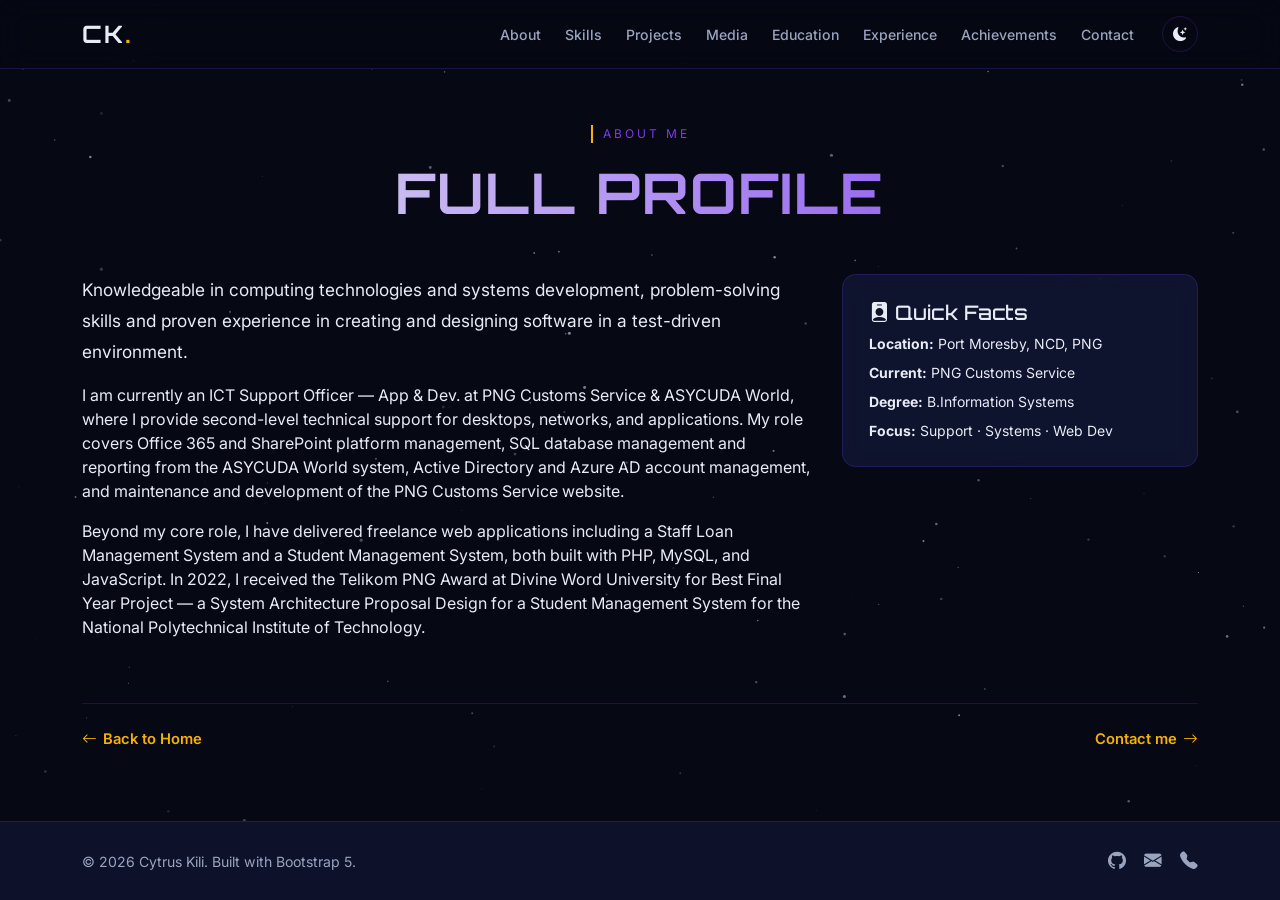
==== about.html @ a4917e49 "v.1.1: Primary pages and subpages built, styling and themes enabled" ====
<!DOCTYPE html>
<html lang="en" data-bs-theme="dark">
<head>
  <meta charset="UTF-8">
  <meta name="viewport" content="width=device-width, initial-scale=1.0">
  <title>About — Cytrus Kili</title>
  <link href="https://cdn.jsdelivr.net/npm/bootstrap@5.3.8/dist/css/bootstrap.min.css" rel="stylesheet">
  <link rel="stylesheet" href="https://cdn.jsdelivr.net/npm/bootstrap-icons@1.13.2/font/bootstrap-icons.min.css">
  <link rel="preconnect" href="https://fonts.googleapis.com">
  <link rel="preconnect" href="https://fonts.gstatic.com" crossorigin>
  <link href="https://fonts.googleapis.com/css2?family=Orbitron:wght@500;700&family=Inter:wght@300;400;500;600&display=swap" rel="stylesheet">
  <link rel="stylesheet" href="css/style.css">
</head>
<body class="d-flex flex-column min-vh-100">
  <div class="scroll-progress" id="scrollProgress"></div>
  <canvas id="starfield"></canvas>

  <!-- SAME NAVBAR AS index.html -->
  <nav class="navbar navbar-expand-lg navbar-dark fixed-top glass-nav" id="mainNav">
    <div class="container">
      <a class="navbar-brand brand-glow" href="/">CK<span class="text-gold">.</span></a>
      <button class="navbar-toggler" type="button" data-bs-toggle="collapse" data-bs-target="#navMenu" aria-label="Toggle navigation">
        <span class="navbar-toggler-icon"></span>
      </button>
      <div class="collapse navbar-collapse" id="navMenu">
        <ul class="navbar-nav ms-auto align-items-lg-center">
          <li class="nav-item"><a class="nav-link" href="/#about">About</a></li>
          <li class="nav-item"><a class="nav-link" href="/#skills">Skills</a></li>
          <li class="nav-item"><a class="nav-link" href="/#projects">Projects</a></li>
          <li class="nav-item"><a class="nav-link" href="/#media">Media</a></li>
          <li class="nav-item"><a class="nav-link" href="/#education">Education</a></li>
          <li class="nav-item"><a class="nav-link" href="/#experience">Experience</a></li>
          <li class="nav-item"><a class="nav-link" href="/#achievements">Achievements</a></li>
          <li class="nav-item"><a class="nav-link" href="/#contact">Contact</a></li>
          <li class="nav-item ms-lg-3">
            <button class="btn btn-sm theme-toggle" id="themeToggle" aria-label="Toggle light/dark mode">
              <i class="bi bi-moon-stars-fill" id="themeIcon"></i>
            </button>
          </li>
        </ul>
      </div>
    </div>
  </nav>

  <!-- MAIN CONTENT -->
  <main class="subpage-main flex-grow-1">
    <div class="container">
      
      <!-- Stylized Page Header -->
      <header class="page-header text-center">
        <span class="section-label">About Me</span>
        <h1 class="page-title">Full Profile</h1>
      </header>

      <div class="row g-4 align-items-start">
        <div class="col-lg-8">
          <p class="lead-text">
            Knowledgeable in computing technologies and systems development, problem-solving skills
            and proven experience in creating and designing software in a test-driven environment.
          </p>
          <p>
            I am currently an ICT Support Officer — App & Dev. at PNG Customs Service & ASYCUDA World,
            where I provide second-level technical support for desktops, networks, and applications.
            My role covers Office 365 and SharePoint platform management, SQL database management and
            reporting from the ASYCUDA World system, Active Directory and Azure AD account management,
            and maintenance and development of the PNG Customs Service website.
          </p>
          <p>
            Beyond my core role, I have delivered freelance web applications including a Staff Loan
            Management System and a Student Management System, both built with PHP, MySQL, and JavaScript.
            In 2022, I received the Telikom PNG Award at Divine Word University for Best Final Year Project
            — a System Architecture Proposal Design for a Student Management System for the National
            Polytechnical Institute of Technology.
          </p>
        </div>
        <div class="col-lg-4">
          <div class="info-card float-card">
            <h5><i class="bi bi-person-badge-fill text-gold"></i> Quick Facts</h5>
            <ul class="list-unstyled small mb-0">
              <li class="mb-2"><strong>Location:</strong> Port Moresby, NCD, PNG</li>
              <li class="mb-2"><strong>Current:</strong> PNG Customs Service</li>
              <li class="mb-2"><strong>Degree:</strong> B.Information Systems</li>
              <li><strong>Focus:</strong> Support · Systems · Web Dev</li>
            </ul>
          </div>
        </div>
      </div>

      <!-- Inline Navigation -->
      <div class="d-flex justify-content-between align-items-center mt-5 pt-4 border-top border-secondary-subtle">
        <a href="/" class="link-arrow"><i class="bi bi-arrow-left"></i> Back to Home</a>
        <a href="/#contact" class="link-arrow">Contact me <i class="bi bi-arrow-right"></i></a>
      </div>

    </div>
  </main>

  <!-- SAME FOOTER AS index.html -->
  <footer class="site-footer mt-auto">
    <div class="container">
      <div class="row align-items-center">
        <div class="col-md-6 text-center text-md-start">
          <p class="mb-0">&copy; <span id="year"></span> Cytrus Kili. Built with Bootstrap 5.</p>
        </div>
        <div class="col-md-6 text-center text-md-end mt-2 mt-md-0">
          <a href="https://github.com/elcapitan-x-matis" target="_blank" rel="noopener" class="social-link" aria-label="GitHub"><i class="bi bi-github"></i></a>
          <a href="mailto:cykili03@gmail.com" class="social-link" aria-label="Email"><i class="bi bi-envelope-fill"></i></a>
          <a href="tel:+67575895650" class="social-link" aria-label="Phone"><i class="bi bi-telephone-fill"></i></a>
        </div>
      </div>
    </div>
  </footer>

  <script src="https://cdn.jsdelivr.net/npm/bootstrap@5.3.8/dist/js/bootstrap.bundle.min.js"></script>
  <script src="https://ajax.googleapis.com/ajax/libs/jquery/3.7.1/jquery.min.js"></script>
  <script src="js/starfield.js"></script>
  <script src="js/main.js"></script>
</body>
</html>
---- css/style.css ----
/* ============================================================
   THEME VARIABLES — Deep Space Blue / Violet / Gold
   ============================================================ */
:root {
  --bg-primary: #060814;
  --bg-secondary: #0d1129;
  --bg-card: rgba(18, 24, 58, 0.72);
  --bg-nav: rgba(6, 8, 20, 0.82);
  --text-primary: #e8ecf5;
  --text-secondary: #9aa4bf;
  --accent-violet: #7c3aed;
  --accent-violet-soft: rgba(124, 58, 237, 0.18);
  --accent-gold: #f5b301;
  --accent-gold-soft: rgba(245, 179, 1, 0.14);
  --border-subtle: rgba(124, 58, 237, 0.22);
  --shadow-glow: 0 8px 32px rgba(124, 58, 237, 0.12);
  --radius-card: 14px;
}

[data-bs-theme="light"] {
  --bg-primary: #f5f6fb;
  --bg-secondary: #eceefa;
  --bg-card: rgba(255, 255, 255, 0.82);
  --bg-nav: rgba(255, 255, 255, 0.88);
  --text-primary: #1a1d2e;
  --text-secondary: #5a6078;
  --border-subtle: rgba(124, 58, 237, 0.18);
  --shadow-glow: 0 8px 28px rgba(124, 58, 237, 0.08);
}

/* ============================================================
   BASE
   ============================================================ */
* { box-sizing: border-box; }
html { scroll-behavior: smooth; }
body {
  background: var(--bg-primary);
  color: var(--text-primary);
  font-family: 'Inter', -apple-system, BlinkMacSystemFont, sans-serif;
  overflow-x: hidden;
  transition: background 0.4s ease, color 0.4s ease;
}
h1, h2, h3, h4, h5, .hero-name, .brand-glow {
  font-family: 'Orbitron', 'Inter', sans-serif;
}
a { text-decoration: none; }

/* ============================================================
   SCROLL PROGRESS BAR (JS-driven, broad compatibility)
   ============================================================ */
.scroll-progress {
  position: fixed;
  top: 0;
  left: 0;
  height: 3px;
  width: 0%;
  background: linear-gradient(90deg, var(--accent-violet), var(--accent-gold));
  z-index: 2000;
  transition: width 0.08s linear;
}

/* ============================================================
   STARFIELD CANVAS
   ============================================================ */
#starfield {
  position: fixed;
  top: 0;
  left: 0;
  width: 100%;
  height: 100%;
  z-index: -1;
  pointer-events: none;
  opacity: 0.85;
}
[data-bs-theme="light"] #starfield { opacity: 0.25; }

/* ============================================================
   NAVBAR
   ============================================================ */
.glass-nav {
  background: var(--bg-nav);
  backdrop-filter: blur(14px);
  -webkit-backdrop-filter: blur(14px);
  border-bottom: 1px solid var(--border-subtle);
  padding: 0.7rem 0;
  transition: background 0.4s ease;
}
.brand-glow {
  font-weight: 700;
  font-size: 1.5rem;
  letter-spacing: 2px;
  color: var(--text-primary) !important;
}
.brand-glow .text-gold { color: var(--accent-gold); }
.nav-link {
  color: var(--text-secondary) !important;
  font-size: 0.88rem;
  font-weight: 500;
  padding: 0.45rem 0.75rem !important;
  transition: color 0.25s;
}
.nav-link:hover, .nav-link.active {
  color: var(--accent-gold) !important;
}
.theme-toggle {
  border: 1px solid var(--border-subtle);
  color: var(--text-primary);
  border-radius: 50%;
  width: 36px;
  height: 36px;
  display: inline-flex;
  align-items: center;
  justify-content: center;
  background: transparent;
  transition: all 0.3s;
}
.theme-toggle:hover {
  border-color: var(--accent-gold);
  color: var(--accent-gold);
}

/* ============================================================
   HERO
   ============================================================ */
.hero-section {
  min-height: 100vh;
  position: relative;
  padding-top: 80px;
}
.hero-photo-wrap {
  position: relative;
  display: inline-block;
  width: 240px;
  height: 240px;
}
.hero-photo {
  width: 100%;
  height: 100%;
  object-fit: cover;
  border-radius: 50%;
  position: relative;
  z-index: 2;
  border: 3px solid var(--accent-gold);
  box-shadow: 0 0 40px rgba(124, 58, 237, 0.4);
}
.hero-photo-ring {
  position: absolute;
  inset: -12px;
  border-radius: 50%;
  border: 2px dashed var(--accent-violet);
  animation: spinRing 22s linear infinite;
  z-index: 1;
}
@keyframes spinRing {
  to { transform: rotate(360deg); }
}
.hero-greeting {
  color: var(--accent-violet);
  font-size: 0.9rem;
  letter-spacing: 3px;
  text-transform: uppercase;
  margin-bottom: 0.3rem;
}
.hero-name {
  font-size: clamp(2.2rem, 5vw, 3.6rem);
  font-weight: 700;
  color: var(--text-primary);
  margin-bottom: 0.5rem;
}
.hero-typed-wrap {
  font-size: clamp(1rem, 2.2vw, 1.35rem);
  color: var(--accent-gold);
  min-height: 2.2em;
  font-weight: 500;
}
.typed-cursor {
  display: inline-block;
  animation: blinkCursor 0.75s step-end infinite;
  color: var(--accent-gold);
}
@keyframes blinkCursor {
  0%, 100% { opacity: 1; }
  50% { opacity: 0; }
}
.hero-desc {
  color: var(--text-secondary);
  max-width: 560px;
  font-size: 1.02rem;
  line-height: 1.75;
}
.hero-meta {
  display: flex;
  flex-wrap: wrap;
  gap: 1.2rem;
  margin-top: 1rem;
  color: var(--text-secondary);
  font-size: 0.88rem;
}
.hero-meta i { color: var(--accent-gold); margin-right: 4px; }
.hero-scroll-hint {
  position: absolute;
  bottom: 28px;
  left: 50%;
  transform: translateX(-50%);
  color: var(--accent-gold);
  font-size: 1.4rem;
  animation: bobDown 1.8s ease-in-out infinite;
}
@keyframes bobDown {
  0%, 100% { transform: translateX(-50%) translateY(0); }
  50% { transform: translateX(-50%) translateY(10px); }
}

/* ============================================================
   BUTTONS
   ============================================================ */
.btn-gold {
  background: var(--accent-gold);
  color: #0a0e27;
  font-weight: 600;
  border: none;
  padding: 0.6rem 1.6rem;
  border-radius: 8px;
  transition: all 0.3s;
}
.btn-gold:hover {
  background: #ffc82e;
  color: #0a0e27;
  transform: translateY(-2px);
  box-shadow: 0 6px 20px rgba(245, 179, 1, 0.35);
}
.btn-outline-violet {
  border: 1.5px solid var(--accent-violet);
  color: var(--accent-violet);
  font-weight: 600;
  padding: 0.6rem 1.6rem;
  border-radius: 8px;
  background: transparent;
  transition: all 0.3s;
}
.btn-outline-violet:hover {
  background: var(--accent-violet);
  color: #fff;
  transform: translateY(-2px);
}

/* ============================================================
   SECTIONS
   ============================================================ */
.section-block {
  padding: 90px 0;
  position: relative;
}
.section-head { margin-bottom: 2.5rem; }
.section-label {
  display: inline-block;
  font-size: 0.75rem;
  letter-spacing: 3px;
  text-transform: uppercase;
  color: var(--accent-violet);
  border-left: 2px solid var(--accent-gold);
  padding-left: 10px;
  margin-bottom: 0.5rem;
}
.section-head h2 {
  font-size: clamp(1.6rem, 3.5vw, 2.2rem);
  font-weight: 700;
  color: var(--text-primary);
}
.lead-text {
  font-size: 1.08rem;
  color: var(--text-primary);
  line-height: 1.8;
}
.link-arrow {
  color: var(--accent-gold);
  font-weight: 600;
  font-size: 0.92rem;
  transition: gap 0.25s;
  display: inline-flex;
  align-items: center;
  gap: 6px;
}
.link-arrow:hover {
  color: #ffc82e;
  gap: 12px;
}

/* ============================================================
   CARDS
   ============================================================ */
.info-card, .skill-card, .project-card, .achievement-card, .contact-card, .timeline-item {
  background: var(--bg-card);
  border: 1px solid var(--border-subtle);
  border-radius: var(--radius-card);
  padding: 1.6rem;
  backdrop-filter: blur(10px);
  -webkit-backdrop-filter: blur(10px);
  transition: border-color 0.3s, box-shadow 0.3s, transform 0.3s;
}
.info-card:hover, .skill-card:hover, .project-card:hover,
.achievement-card:hover, .contact-card:hover {
  border-color: var(--accent-gold);
  box-shadow: var(--shadow-glow);
  transform: translateY(-4px);
}
.skill-icon {
  font-size: 1.8rem;
  color: var(--accent-gold);
  margin-bottom: 0.7rem;
  display: block;
}
.project-icon {
  font-size: 1.6rem;
  color: var(--accent-violet);
  margin-bottom: 0.6rem;
}
.project-card h5 { font-size: 1.05rem; color: var(--text-primary); }
.project-card p { font-size: 0.88rem; color: var(--text-secondary); }
.badge-tag {
  display: inline-block;
  font-size: 0.72rem;
  padding: 0.25rem 0.65rem;
  border-radius: 20px;
  background: var(--accent-violet-soft);
  color: var(--accent-violet);
  border: 1px solid rgba(124, 58, 237, 0.3);
  margin-top: 0.5rem;
}
.achievement-icon { font-size: 2rem; margin-bottom: 0.6rem; display: block; }
.timeline-item { border-left: 3px solid var(--accent-gold); }
.contact-card p { margin-bottom: 0.6rem; font-size: 0.95rem; }
.contact-card i { width: 22px; display: inline-block; }

/* ============================================================
   FLOATING ANIMATION — Independent per card
   ============================================================ */
.float-card {
  animation: floatCard 6s ease-in-out infinite;
}
.float-card:nth-child(2n) {
  animation-duration: 7.5s;
  animation-direction: reverse;
}
.float-card:nth-child(3n) {
  animation-duration: 5.4s;
  animation-delay: -2s;
}
@keyframes floatCard {
  0%, 100% { transform: translateY(0); }
  50% { transform: translateY(-9px); }
}
/* Disable floating on hover to keep interaction stable */
.float-card:hover { animation-play-state: paused; }

/* ============================================================
   FOOTER
   ============================================================ */
.site-footer {
  background: var(--bg-secondary);
  border-top: 1px solid var(--border-subtle);
  padding: 1.6rem 0;
  font-size: 0.88rem;
  color: var(--text-secondary);
}
.social-link {
  color: var(--text-secondary);
  font-size: 1.1rem;
  margin-left: 14px;
  transition: color 0.25s;
}
.social-link:hover { color: var(--accent-gold); }

/* ============================================================
   RESPONSIVE
   ============================================================ */
@media (max-width: 768px) {
  .hero-photo-wrap { width: 170px; height: 170px; }
  .hero-section { padding-top: 100px; text-align: center; }
  .hero-desc { margin-left: auto; margin-right: auto; }
  .hero-meta { justify-content: center; }
  .section-block { padding: 60px 0; }
  .float-card { animation: none; }
}

/* ============================================================
   REDUCED MOTION
   ============================================================ */
@media (prefers-reduced-motion: reduce) {
  *, *::before, *::after {
    animation-duration: 0.01ms !important;
    animation-iteration-count: 1 !important;
    transition-duration: 0.01ms !important;
  }
  html { scroll-behavior: auto; }
}

/* ============================================================
   SUBPAGE LAYOUT & HEADERS
   ============================================================ */
.subpage-main {
  padding-top: 120px; /* Space for fixed navbar */
  padding-bottom: 60px;
}

/* Stylized Page Title */
.page-header {
  margin-bottom: 3rem;
  text-align: center;
  animation: fadeInDown 0.8s ease-out;
}

.page-title {
  font-size: clamp(2.5rem, 5vw, 3.5rem);
  font-weight: 700;
  color: var(--text-primary);
  text-transform: uppercase;
  letter-spacing: 2px;
  margin-top: 0.5rem;
  /* Gradient text effect */
  background: linear-gradient(90deg, var(--text-primary), var(--accent-violet));
  -webkit-background-clip: text;
  -webkit-text-fill-color: transparent;
  background-clip: text;
}

@keyframes fadeInDown {
  from { opacity: 0; transform: translateY(-20px); }
  to { opacity: 1; transform: translateY(0); }
}

/* Ensure border-top looks good in dark/light mode */
.border-top {
  border-color: var(--border-subtle) !important;
}

/* ============================================================
   SKILLS PAGE SPECIFIC STYLES
   ============================================================ */
.skill-module {
  background: var(--bg-card);
  border: 1px solid var(--border-subtle);
  border-radius: var(--radius-card);
  padding: 1.8rem;
  backdrop-filter: blur(10px);
  -webkit-backdrop-filter: blur(10px);
  transition: border-color 0.3s ease, box-shadow 0.3s ease, transform 0.3s ease;
  position: relative;
  overflow: hidden;
}

/* Top accent line on hover */
.skill-module::before {
  content: '';
  position: absolute;
  top: 0;
  left: 0;
  width: 100%;
  height: 3px;
  background: linear-gradient(90deg, var(--accent-violet), var(--accent-gold));
  opacity: 0;
  transition: opacity 0.3s ease;
}

.skill-module:hover {
  border-color: var(--accent-violet);
  box-shadow: var(--shadow-glow);
  transform: translateY(-5px);
}

.skill-module:hover::before {
  opacity: 1;
}

.module-header {
  display: flex;
  align-items: center;
  gap: 12px;
  margin-bottom: 1.2rem;
  padding-bottom: 0.8rem;
  border-bottom: 1px dashed var(--border-subtle);
}

.module-icon {
  font-size: 1.8rem;
  color: var(--accent-gold);
  background: var(--accent-gold-soft);
  padding: 8px;
  border-radius: 8px;
}

.module-header h4 {
  font-size: 1.15rem;
  margin: 0;
  color: var(--text-primary);
  font-family: 'Orbitron', sans-serif;
}

.module-list {
  list-style: none;
  padding: 0;
  margin: 0;
}

.module-list li {
  position: relative;
  padding-left: 1.5rem;
  margin-bottom: 0.6rem;
  font-size: 0.9rem;
  color: var(--text-secondary);
  line-height: 1.5;
}

.module-list li::before {
  content: '\F26A'; /* Bootstrap Icon code for a chevron/arrow */
  font-family: 'bootstrap-icons';
  position: absolute;
  left: 0;
  top: 1px;
  color: var(--accent-violet);
  font-size: 0.8rem;
}

.text-violet {
  color: var(--accent-violet) !important;
}

/* ============================================================
   PROJECTS PAGE SPECIFIC STYLES (System Nodes)
   ============================================================ */
.project-node {
  background: var(--bg-card);
  border: 1px solid var(--border-subtle);
  border-radius: var(--radius-card);
  padding: 1.6rem;
  backdrop-filter: blur(10px);
  -webkit-backdrop-filter: blur(10px);
  transition: border-color 0.3s ease, box-shadow 0.3s ease, transform 0.3s ease;
  display: flex;
  flex-direction: column;
  position: relative;
}

.project-node:hover {
  border-color: var(--accent-gold);
  box-shadow: var(--shadow-glow);
  transform: translateY(-5px);
}

.node-header {
  display: flex;
  justify-content: space-between;
  align-items: flex-start;
  margin-bottom: 1rem;
}

.node-icon-wrap {
  width: 45px;
  height: 45px;
  border-radius: 10px;
  background: var(--accent-violet-soft);
  display: flex;
  align-items: center;
  justify-content: center;
  border: 1px solid rgba(124, 58, 237, 0.3);
}

.node-icon {
  font-size: 1.4rem;
  color: var(--accent-violet);
}

.node-status {
  font-size: 0.75rem;
  font-weight: 600;
  text-transform: uppercase;
  letter-spacing: 1px;
  display: flex;
  align-items: center;
  gap: 5px;
}

.node-status i {
  font-size: 0.5rem;
}

.node-title {
  font-size: 1.15rem;
  font-weight: 700;
  color: var(--text-primary);
  margin-bottom: 0.8rem;
  line-height: 1.3;
}

.node-desc {
  font-size: 0.9rem;
  color: var(--text-secondary);
  line-height: 1.6;
  margin-bottom: 1rem;
}

.node-features {
  list-style: none;
  padding: 0;
  margin: 0 0 1.2rem 0;
  flex-grow: 1;
}

.node-features li {
  font-size: 0.85rem;
  color: var(--text-secondary);
  margin-bottom: 0.4rem;
  padding-left: 1.2rem;
  position: relative;
}

.node-features li::before {
  content: '\F26B'; /* Bootstrap Icon for check */
  font-family: 'bootstrap-icons';
  position: absolute;
  left: 0;
  color: var(--accent-gold);
  font-size: 0.75rem;
  top: 2px;
}

.node-tags {
  display: flex;
  flex-wrap: wrap;
  gap: 8px;
  margin-top: auto;
  padding-top: 1rem;
  border-top: 1px dashed var(--border-subtle);
}

.tech-tag {
  font-size: 0.7rem;
  padding: 0.25rem 0.6rem;
  border-radius: 4px;
  background: rgba(255, 255, 255, 0.05);
  color: var(--text-primary);
  border: 1px solid var(--border-subtle);
  font-family: 'Orbitron', sans-serif;
  letter-spacing: 0.5px;
}

.text-violet { color: var(--accent-violet) !important; }

/* ============================================================
   EDUCATION PAGE SPECIFIC STYLES (Mainframe Terminal)
   ============================================================ */

/* Top Cards */
.mainframe-card {
  background: var(--bg-card);
  border: 1px solid var(--border-subtle);
  border-radius: var(--radius-card);
  padding: 1.8rem;
  backdrop-filter: blur(10px);
  -webkit-backdrop-filter: blur(10px);
  transition: border-color 0.3s ease, box-shadow 0.3s ease;
}

.mainframe-card:hover {
  border-color: var(--accent-gold);
  box-shadow: var(--shadow-glow);
}

.sys-badge {
  display: inline-block;
  font-family: 'Orbitron', sans-serif;
  font-size: 0.7rem;
  letter-spacing: 1px;
  text-transform: uppercase;
  padding: 0.3rem 0.8rem;
  border-radius: 4px;
  background: var(--accent-violet-soft);
  color: var(--accent-violet);
  border: 1px solid rgba(124, 58, 237, 0.3);
}

.sys-list {
  list-style: none;
  padding: 0;
  margin: 0;
}

.sys-list li {
  position: relative;
  padding-left: 1.5rem;
  margin-bottom: 1rem;
  font-size: 0.95rem;
}

.sys-list li:last-child {
  margin-bottom: 0;
}

.sys-list li::before {
  content: '\F26A'; /* Bootstrap Icon chevron */
  font-family: 'bootstrap-icons';
  position: absolute;
  left: 0;
  top: 2px;
  color: var(--accent-gold);
  font-size: 0.8rem;
}

/* Terminal Container */
.sys-terminal {
  background: rgba(10, 14, 27, 0.85); /* Darker than standard card */
  border: 1px solid var(--border-subtle);
  border-radius: 12px;
  overflow: hidden;
  box-shadow: 0 10px 40px rgba(0, 0, 0, 0.4);
  margin-top: 2rem;
}

[data-bs-theme="light"] .sys-terminal {
  background: rgba(255, 255, 255, 0.6);
  box-shadow: 0 10px 30px rgba(0, 0, 0, 0.05);
}

.terminal-header {
  background: rgba(0, 0, 0, 0.4);
  padding: 0.8rem 1.2rem;
  display: flex;
  align-items: center;
  border-bottom: 1px solid var(--border-subtle);
}

[data-bs-theme="light"] .terminal-header {
  background: rgba(0, 0, 0, 0.05);
}

.terminal-dots {
  display: flex;
  gap: 6px;
  margin-right: 15px;
}

.terminal-dots .dot {
  width: 10px;
  height: 10px;
  border-radius: 50%;
}
.dot.red { background: #ff5f56; }
.dot.yellow { background: #ffbd2e; }
.dot.green { background: #27c93f; }

.terminal-title {
  font-family: 'Orbitron', monospace;
  font-size: 0.75rem;
  letter-spacing: 1px;
  color: var(--text-secondary);
}

/* Terminal Body & Nodes */
.terminal-body {
  padding: 2rem;
}

.year-node {
  display: flex;
  gap: 2rem;
  margin-bottom: 2.5rem;
  position: relative;
}

.year-node:last-child {
  margin-bottom: 0;
}

/* Left side Year indicator */
.year-indicator {
  font-family: 'Orbitron', sans-serif;
  font-weight: 700;
  color: var(--accent-gold);
  font-size: 1.2rem;
  min-width: 80px;
  text-align: right;
  padding-top: 0.2rem;
  position: relative;
}

/* Glowing vertical line connecting the nodes */
.year-node::before {
  content: '';
  position: absolute;
  left: 96px; /* Positioned right after the year indicator text */
  top: 8px;
  bottom: -30px;
  width: 2px;
  background: linear-gradient(to bottom, var(--accent-violet), transparent);
}

.year-node:last-child::before {
  display: none;
}

/* The dot on the line */
.year-indicator::after {
  content: '';
  position: absolute;
  right: -13px;
  top: 9px;
  width: 10px;
  height: 10px;
  border-radius: 50%;
  background: var(--bg-primary);
  border: 2px solid var(--accent-violet);
  box-shadow: 0 0 10px var(--accent-violet);
  z-index: 2;
}

/* Right side semesters */
.semester-grid {
  flex-grow: 1;
  display: grid;
  grid-template-columns: repeat(auto-fit, minmax(280px, 1fr));
  gap: 1.5rem;
}

.semester-block {
  background: rgba(255, 255, 255, 0.02);
  border: 1px solid rgba(255, 255, 255, 0.05);
  border-radius: 8px;
  padding: 1.2rem;
  transition: background 0.3s;
}

.semester-block:hover {
  background: rgba(124, 58, 237, 0.05);
  border-color: rgba(124, 58, 237, 0.2);
}

.sem-title {
  font-family: 'Orbitron', sans-serif;
  font-size: 0.85rem;
  color: var(--accent-violet);
  text-transform: uppercase;
  letter-spacing: 1px;
  margin-bottom: 1rem;
  padding-bottom: 0.5rem;
  border-bottom: 1px dashed rgba(124, 58, 237, 0.2);
}

.unit-list {
  list-style: none;
  padding: 0;
  margin: 0;
}

.unit-list li {
  font-size: 0.85rem;
  color: var(--text-secondary);
  margin-bottom: 0.5rem;
  padding-left: 1.2rem;
  position: relative;
  font-family: monospace; /* Gives it that terminal/code vibe */
  letter-spacing: 0.5px;
}

.unit-list li::before {
  content: '>';
  position: absolute;
  left: 0;
  color: var(--accent-gold);
  font-weight: bold;
}

/* Mobile Adjustments for Terminal */
@media (max-width: 768px) {
  .year-node {
    flex-direction: column;
    gap: 1rem;
  }
  
  .year-indicator {
    text-align: left;
    padding-bottom: 0.5rem;
    border-bottom: 1px solid var(--border-subtle);
  }
  
  .year-node::before, .year-indicator::after {
    display: none; /* Hide the connected timeline on mobile */
  }
  
  .semester-grid {
    grid-template-columns: 1fr;
  }
}

/* ============================================================
   EXPERIENCE PAGE SPECIFIC STYLES (Cyber Timeline)
   ============================================================ */
.cyber-timeline {
  position: relative;
  padding: 2rem 0;
}

/* The central glowing track */
.cyber-timeline::before {
  content: '';
  position: absolute;
  top: 0;
  bottom: 0;
  left: 20px;
  width: 2px;
  background: linear-gradient(to bottom, 
    transparent, 
    var(--accent-violet) 10%, 
    var(--accent-gold) 90%, 
    transparent
  );
  box-shadow: 0 0 10px rgba(124, 58, 237, 0.4);
  z-index: 1;
}

.timeline-entry {
  position: relative;
  margin-bottom: 2.5rem;
  padding-left: 60px;
}

.timeline-entry:last-child {
  margin-bottom: 0;
}

/* The glowing nodes */
.timeline-dot {
  position: absolute;
  left: 14px;
  top: 24px;
  width: 14px;
  height: 14px;
  border-radius: 50%;
  background: var(--bg-primary);
  border: 3px solid var(--accent-violet);
  box-shadow: 0 0 15px var(--accent-violet);
  z-index: 2;
  transition: all 0.3s ease;
}

.timeline-entry:hover .timeline-dot {
  background: var(--accent-gold);
  border-color: var(--accent-gold);
  box-shadow: 0 0 20px var(--accent-gold);
  transform: scale(1.2);
}

/* The content cards */
.timeline-card {
  background: var(--bg-card);
  border: 1px solid var(--border-subtle);
  border-radius: var(--radius-card);
  padding: 1.8rem;
  backdrop-filter: blur(10px);
  -webkit-backdrop-filter: blur(10px);
  transition: border-color 0.3s ease, box-shadow 0.3s ease, transform 0.3s ease;
  position: relative;
}

/* Arrow pointing to the timeline */
.timeline-card::before {
  content: '';
  position: absolute;
  left: -8px;
  top: 26px;
  width: 14px;
  height: 14px;
  background: var(--bg-card);
  border-left: 1px solid var(--border-subtle);
  border-bottom: 1px solid var(--border-subtle);
  transform: rotate(45deg);
}

.timeline-entry:hover .timeline-card {
  border-color: var(--accent-gold);
  box-shadow: var(--shadow-glow);
  transform: translateX(5px); /* Slides right slightly on hover */
}

.timeline-entry:hover .timeline-card::before {
  border-color: var(--accent-gold);
}

/* Typography inside cards */
.role-title {
  font-size: 1.2rem;
  font-weight: 700;
  color: var(--text-primary);
  margin-bottom: 0.3rem;
  font-family: 'Orbitron', sans-serif;
}

.company-name {
  font-size: 0.95rem;
  color: var(--accent-violet);
  margin-bottom: 0;
  font-weight: 500;
}

.company-name i {
  margin-right: 5px;
}

/* Override badge to look like a status indicator */
.sys-badge.bg-violet-soft {
  background: var(--accent-violet-soft);
  border: 1px solid rgba(124, 58, 237, 0.4);
  color: var(--accent-gold) !important;
  font-family: 'Orbitron', sans-serif;
  font-size: 0.7rem;
  padding: 0.3rem 0.6rem;
}

/* Mobile Responsiveness */
@media (max-width: 768px) {
  .cyber-timeline::before {
    left: 15px; /* Move line slightly left */
  }
  
  .timeline-entry {
    padding-left: 40px; /* Reduce padding */
  }
  
  .timeline-dot {
    left: 9px;
    top: 20px;
  }
  
  .timeline-card {
    padding: 1.2rem;
  }
  
  .timeline-card::before {
    display: none; /* Hide the arrow on mobile to keep it clean */
  }
  
  .timeline-entry:hover .timeline-card {
    transform: translateY(-3px); /* Change hover effect on mobile */
  }
}

/* ============================================================
   ACHIEVEMENTS PAGE SPECIFIC STYLES (Holographic Gallery)
   ============================================================ */
.holo-card {
  background: var(--bg-card);
  border: 1px solid var(--border-subtle);
  border-radius: var(--radius-card);
  padding: 2rem 1.5rem;
  backdrop-filter: blur(10px);
  -webkit-backdrop-filter: blur(10px);
  position: relative;
  overflow: hidden;
  display: flex;
  flex-direction: column;
  transition: transform 0.4s cubic-bezier(0.175, 0.885, 0.32, 1.275), 
              box-shadow 0.4s ease, 
              border-color 0.4s ease;
}

/* Hover effects */
.holo-card:hover {
  transform: translateY(-8px) scale(1.02);
  border-color: var(--accent-gold);
  box-shadow: 0 15px 35px rgba(245, 179, 1, 0.15), var(--shadow-glow);
  z-index: 2;
}

/* The scanline effect */
.holo-scanline {
  position: absolute;
  top: 0;
  left: 0;
  width: 100%;
  height: 100%;
  background: linear-gradient(to bottom, rgba(255,255,255,0) 0%, rgba(124, 58, 237, 0.05) 50%, rgba(255,255,255,0) 100%);
  background-size: 100% 200%;
  opacity: 0;
  pointer-events: none;
  transition: opacity 0.4s;
  animation: scan 3s linear infinite;
}

.holo-card:hover .holo-scanline {
  opacity: 1;
}

@keyframes scan {
  0% { background-position: 0% 0%; }
  100% { background-position: 0% 200%; }
}

/* Icon styling */
.holo-icon-wrap {
  width: 60px;
  height: 60px;
  border-radius: 50%;
  background: var(--bg-secondary);
  border: 2px solid var(--accent-violet);
  display: flex;
  align-items: center;
  justify-content: center;
  margin-bottom: 1.2rem;
  box-shadow: 0 0 15px rgba(124, 58, 237, 0.3);
  transition: transform 0.4s ease;
}

.holo-card:hover .holo-icon-wrap {
  transform: rotate(15deg) scale(1.1);
  border-color: var(--accent-gold);
  box-shadow: 0 0 20px rgba(245, 179, 1, 0.4);
}

.holo-icon {
  font-size: 1.6rem;
  color: var(--text-primary);
  transition: color 0.4s;
}

.holo-card:hover .holo-icon {
  color: var(--accent-gold);
}

/* Badges */
.holo-badge {
  display: inline-block;
  font-family: 'Orbitron', sans-serif;
  font-size: 0.7rem;
  letter-spacing: 1px;
  text-transform: uppercase;
  padding: 0.25rem 0.6rem;
  border-radius: 4px;
  margin-bottom: 1rem;
  background: transparent;
}

.border-gold {
  border: 1px solid var(--accent-gold);
}
.border-violet {
  border: 1px solid var(--accent-violet);
}

/* Typography */
.holo-title {
  font-size: 1.25rem;
  font-weight: 700;
  color: var(--text-primary);
  margin-bottom: 0.8rem;
  line-height: 1.3;
}

.holo-desc {
  font-size: 0.9rem;
  color: var(--text-secondary);
  line-height: 1.6;
  margin-bottom: 1.5rem;
}

/* Footer of the card */
.holo-footer {
  display: flex;
  justify-content: space-between;
  align-items: center;
  padding-top: 1rem;
  border-top: 1px dashed var(--border-subtle);
  margin-top: auto;
}

.holo-date {
  font-size: 0.8rem;
  color: var(--accent-gold);
  font-weight: 600;
}

.holo-org {
  font-size: 0.75rem;
  color: var(--text-secondary);
  text-transform: uppercase;
  letter-spacing: 0.5px;
}

/* ============================================================
   CONTACT PAGE SPECIFIC STYLES (Communication Nodes)
   ============================================================ */
.contact-terminal {
  background: var(--bg-card);
  border: 1px solid var(--border-subtle);
  border-radius: var(--radius-card);
  overflow: hidden;
  transition: border-color 0.3s ease, box-shadow 0.3s ease, transform 0.3s ease;
}

.contact-terminal:hover {
  border-color: var(--accent-violet);
  box-shadow: var(--shadow-glow);
  transform: translateY(-5px);
}

.terminal-top-bar {
  background: rgba(0, 0, 0, 0.3);
  padding: 0.6rem 1.2rem;
  display: flex;
  align-items: center;
  gap: 10px;
  border-bottom: 1px solid var(--border-subtle);
}

[data-bs-theme="light"] .terminal-top-bar {
  background: rgba(0, 0, 0, 0.05);
}

.status-dot {
  width: 8px;
  height: 8px;
  border-radius: 50%;
  display: inline-block;
  box-shadow: 0 0 8px currentColor;
}

.bg-success { background-color: #198754; color: #198754; }
.bg-primary { background-color: var(--accent-violet); color: var(--accent-violet); }

.terminal-label {
  font-family: 'Orbitron', monospace;
  font-size: 0.7rem;
  letter-spacing: 1.5px;
  color: var(--text-secondary);
}

.terminal-content {
  padding: 1.8rem;
}

.node-icon-box {
  width: 50px;
  height: 50px;
  border-radius: 12px;
  background: var(--accent-gold-soft);
  border: 1px solid var(--accent-gold);
  display: flex;
  align-items: center;
  justify-content: center;
  font-size: 1.5rem;
  color: var(--accent-gold);
}

.node-icon-box.violet-border {
  background: var(--accent-violet-soft);
  border-color: var(--accent-violet);
}

/* Contact Data List */
.contact-data-list {
  list-style: none;
  padding: 0;
  margin: 0;
}

.contact-data-list li {
  display: flex;
  align-items: flex-start;
  gap: 15px;
  margin-bottom: 1.2rem;
  padding-bottom: 1.2rem;
  border-bottom: 1px dashed var(--border-subtle);
}

.contact-data-list li:last-child {
  margin-bottom: 0;
  padding-bottom: 0;
  border-bottom: none;
}

.contact-data-list li > i {
  font-size: 1.1rem;
  margin-top: 2px;
}

.data-label {
  display: block;
  font-size: 0.75rem;
  text-transform: uppercase;
  letter-spacing: 1px;
  color: var(--text-secondary);
  margin-bottom: 3px;
}

.data-value {
  display: block;
  font-size: 0.95rem;
  font-weight: 500;
  color: var(--text-primary);
  text-decoration: none;
  transition: color 0.2s;
}

a.data-value:hover {
  color: var(--accent-gold);
}

/* Personal Communications Panel */
.personal-comms-panel {
  background: var(--bg-secondary);
  border: 1px solid var(--border-subtle);
  border-radius: var(--radius-card);
  padding: 2rem;
  position: relative;
  overflow: hidden;
}

/* Subtle background glow for the panel */
.personal-comms-panel::before {
  content: '';
  position: absolute;
  top: -50%;
  right: -10%;
  width: 300px;
  height: 300px;
  background: radial-gradient(circle, var(--accent-violet-soft) 0%, transparent 70%);
  z-index: 0;
  pointer-events: none;
}

.personal-comms-panel > .row {
  position: relative;
  z-index: 1;
}

.personal-link {
  display: inline-flex;
  align-items: center;
  gap: 10px;
  font-size: 1rem;
  color: var(--text-primary);
  text-decoration: none;
  transition: color 0.3s ease, transform 0.3s ease;
}

.personal-link i {
  color: var(--accent-gold);
  font-size: 1.2rem;
}

.personal-link:hover {
  color: var(--accent-gold);
  transform: translateX(5px);
}

/* Social Icon Buttons */
.social-icon-btn {
  width: 45px;
  height: 45px;
  display: inline-flex;
  align-items: center;
  justify-content: center;
  border-radius: 50%;
  background: var(--bg-card);
  border: 1px solid var(--border-subtle);
  color: var(--text-primary);
  font-size: 1.2rem;
  text-decoration: none;
  transition: all 0.3s ease;
}

.social-icon-btn:hover {
  background: var(--accent-violet);
  color: #fff;
  border-color: var(--accent-violet);
  transform: translateY(-3px) scale(1.05);
  box-shadow: 0 5px 15px rgba(124, 58, 237, 0.4);
}

/* ============================================================
   MEDIA PAGE SPECIFIC STYLES (Holographic Gallery)
   ============================================================ */
.media-section {
  position: relative;
}

.section-header-wrap {
  display: flex;
  align-items: center;
  gap: 15px;
}

.section-subtitle {
  font-family: 'Orbitron', sans-serif;
  font-size: 1.1rem;
  color: var(--text-primary);
  margin: 0;
  white-space: nowrap;
}

.section-line {
  flex-grow: 1;
  height: 1px;
  background: linear-gradient(90deg, var(--border-subtle), transparent);
}

/* Thumbnail Cards */
.media-thumbnail-card {
  display: block;
  background: var(--bg-card);
  border: 1px solid var(--border-subtle);
  border-radius: var(--radius-card);
  overflow: hidden;
  text-decoration: none;
  transition: border-color 0.3s ease, box-shadow 0.3s ease, transform 0.3s ease;
}

.media-thumbnail-card:hover {
  border-color: var(--accent-gold);
  box-shadow: var(--shadow-glow);
  transform: translateY(-5px);
}

.thumbnail-img-wrap {
  position: relative;
  width: 100%;
  padding-top: 65%; /* Aspect ratio */
  overflow: hidden;
}

.thumbnail-img {
  position: absolute;
  top: 0;
  left: 0;
  width: 100%;
  height: 100%;
  object-fit: cover;
  transition: transform 0.5s ease;
}

.media-thumbnail-card:hover .thumbnail-img {
  transform: scale(1.08); /* Zoom effect on hover */
}

.thumbnail-overlay {
  position: absolute;
  top: 0;
  left: 0;
  width: 100%;
  height: 100%;
  background: rgba(6, 8, 20, 0.6);
  display: flex;
  align-items: center;
  justify-content: center;
  opacity: 0;
  transition: opacity 0.3s ease;
}

.media-thumbnail-card:hover .thumbnail-overlay {
  opacity: 1;
}

.overlay-icon {
  color: var(--accent-gold);
  font-size: 2rem;
  transform: scale(0.5);
  transition: transform 0.3s cubic-bezier(0.175, 0.885, 0.32, 1.275);
}

.media-thumbnail-card:hover .overlay-icon {
  transform: scale(1);
}

.thumbnail-info {
  padding: 1.2rem;
}

.thumb-title {
  font-size: 1rem;
  color: var(--text-primary);
  margin-bottom: 0.4rem;
  font-weight: 600;
}

.thumb-meta {
  font-size: 0.8rem;
  color: var(--text-secondary);
  margin: 0;
}

.thumb-meta i {
  color: var(--accent-violet);
  margin-right: 4px;
}

/* Modals (Lightboxes) */
.media-modal-content {
  background: rgba(13, 17, 41, 0.95);
  backdrop-filter: blur(15px);
  -webkit-backdrop-filter: blur(15px);
  border: 1px solid var(--border-subtle);
  border-radius: var(--radius-card);
  overflow: hidden;
}

[data-bs-theme="light"] .media-modal-content {
  background: rgba(255, 255, 255, 0.95);
}

.modal-image {
  width: 100%;
  max-height: 75vh;
  object-fit: contain;
  background: #000;
}

.modal-caption {
  padding: 1.5rem;
  border-top: 1px solid var(--border-subtle);
}

.modal-caption h4 {
  font-family: 'Orbitron', sans-serif;
  color: var(--accent-gold);
  font-size: 1.2rem;
  margin-bottom: 0.5rem;
}

.modal-caption p {
  color: var(--text-secondary);
  margin: 0;
  font-size: 0.95rem;
}

/* Custom Close Button */
.btn-close-custom {
  position: absolute;
  top: 15px;
  right: 15px;
  width: 40px;
  height: 40px;
  border-radius: 50%;
  background: rgba(0, 0, 0, 0.5);
  border: 1px solid rgba(255, 255, 255, 0.2);
  color: #fff;
  display: flex;
  align-items: center;
  justify-content: center;
  z-index: 10;
  transition: all 0.3s;
  cursor: pointer;
}

.btn-close-custom:hover {
  background: var(--accent-gold);
  color: #000;
  border-color: var(--accent-gold);
  transform: rotate(90deg);
}
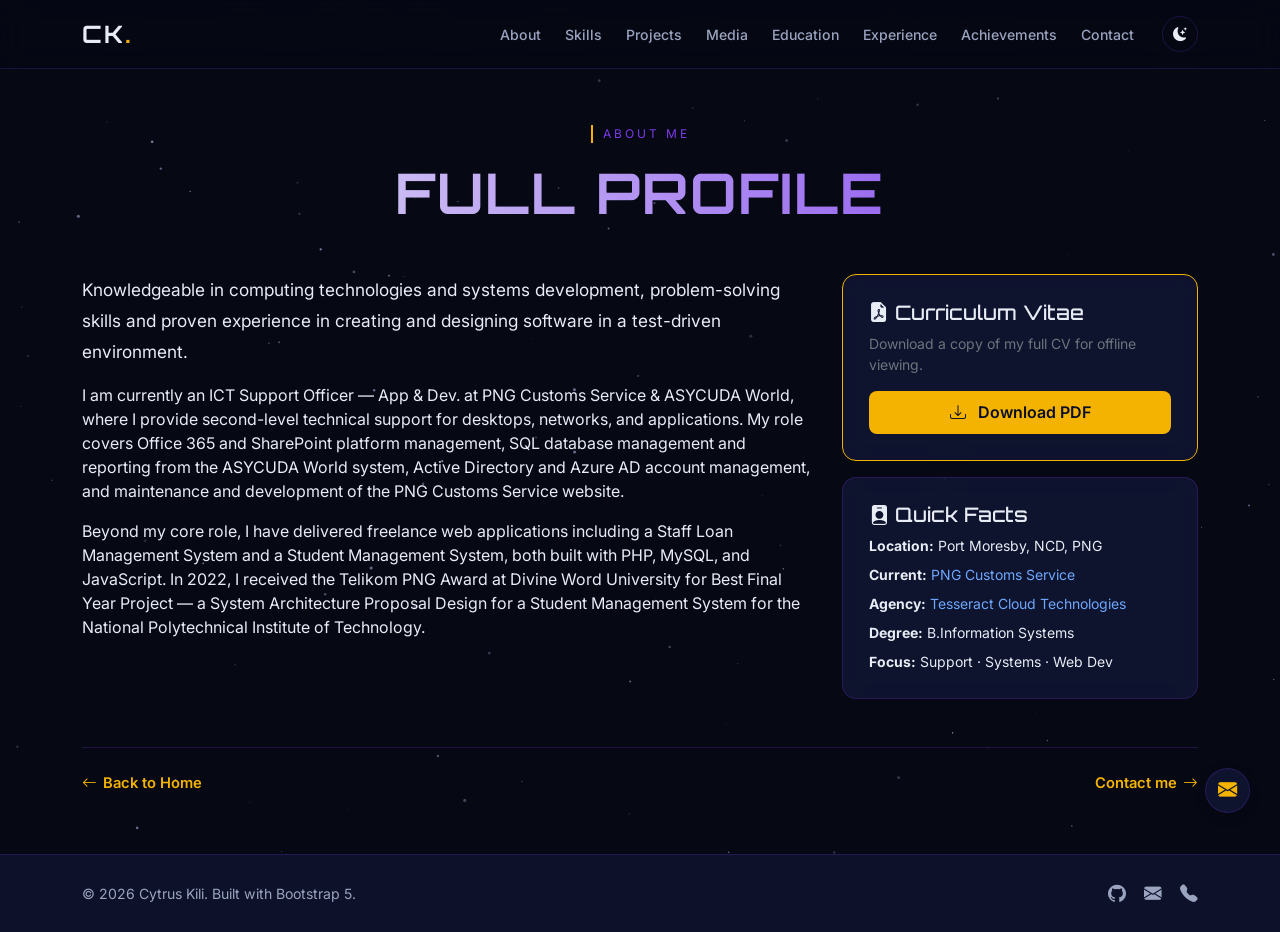
==== commit c2500053: "Additional Function update for top-scroll, email button, offline CV download button" ====
--- a/about.html
+++ b/about.html
@@ -74,11 +74,21 @@
           </p>
         </div>
         <div class="col-lg-4">
+          <div class="info-card float-card mb-3" style="border-color: var(--accent-gold);">
+            <h5><i class="bi bi-file-earmark-pdf-fill text-gold"></i> Curriculum Vitae</h5>
+            <p class="small text-secondary mb-3">Download a copy of my full CV for offline viewing.</p>
+            <a href="docs/CYTRUS KILI - CV.pdf" download class="btn btn-gold w-100">
+              <i class="bi bi-download me-2"></i> Download PDF
+            </a>
+          </div>
+
           <div class="info-card float-card">
             <h5><i class="bi bi-person-badge-fill text-gold"></i> Quick Facts</h5>
             <ul class="list-unstyled small mb-0">
               <li class="mb-2"><strong>Location:</strong> Port Moresby, NCD, PNG</li>
-              <li class="mb-2"><strong>Current:</strong> PNG Customs Service</li>
+              <li class="mb-2"><strong>Current:</strong> <a href="https://customs.gov.pg">PNG Customs Service</a></li>
+              <li class="mb-2"><strong>Agency:</strong> <a href="https://tesseract-pg.com">Tesseract Cloud Technologies</a></li>
+
               <li class="mb-2"><strong>Degree:</strong> B.Information Systems</li>
               <li><strong>Focus:</strong> Support · Systems · Web Dev</li>
             </ul>
@@ -111,6 +121,17 @@
     </div>
   </footer>
 
+    <!-- Floating Action Buttons -->
+  <div class="floating-actions">
+    <a href="mailto:cykili03@gmail.com" class="fab-btn email-btn" aria-label="Send Email" title="Send Email">
+      <i class="bi bi-envelope-fill"></i>
+    </a>
+    <button id="scrollTopBtn" class="fab-btn scroll-btn" aria-label="Scroll to top" title="Scroll to top">
+      <i class="bi bi-arrow-up-short"></i>
+    </button>
+  </div>
+  
+
   <script src="https://cdn.jsdelivr.net/npm/bootstrap@5.3.8/dist/js/bootstrap.bundle.min.js"></script>
   <script src="https://ajax.googleapis.com/ajax/libs/jquery/3.7.1/jquery.min.js"></script>
   <script src="js/starfield.js"></script>
--- a/css/style.css
+++ b/css/style.css
@@ -1554,4 +1554,181 @@
   color: #000;
   border-color: var(--accent-gold);
   transform: rotate(90deg);
+}
+
+/* ============================================================
+   LOCAL PROJECTS TILES (Projects Page)
+   ============================================================ */
+.local-project-tile {
+  background: var(--bg-card);
+  border: 1px solid var(--border-subtle);
+  border-radius: var(--radius-card);
+  padding: 1.4rem;
+  height: 100%;
+  display: flex;
+  flex-direction: column;
+  transition: border-color 0.3s ease, box-shadow 0.3s ease, transform 0.3s ease;
+}
+
+.local-project-tile:hover {
+  border-color: var(--accent-violet);
+  box-shadow: 0 8px 25px rgba(124, 58, 237, 0.15);
+  transform: translateY(-3px);
+}
+
+.lp-title {
+  font-size: 1rem;
+  font-weight: 700;
+  color: var(--text-primary);
+  margin-bottom: 0;
+  line-height: 1.3;
+  font-family: 'Orbitron', sans-serif;
+}
+
+.local-project-tile .badge {
+  font-size: 0.65rem;
+  background: var(--bg-secondary) !important;
+  border: 1px solid var(--border-subtle);
+  color: var(--text-secondary);
+  font-family: monospace;
+}
+
+.lp-desc {
+  font-size: 0.85rem;
+  color: var(--text-secondary);
+  margin: 0.5rem 0 1rem 0;
+  line-height: 1.5;
+}
+
+.lp-features {
+  list-style: none;
+  padding: 0;
+  margin: 0 0 1rem 0;
+  flex-grow: 1;
+}
+
+.lp-features li {
+  font-size: 0.8rem;
+  color: var(--text-secondary);
+  margin-bottom: 0.3rem;
+  padding-left: 1.2rem;
+  position: relative;
+}
+
+.lp-features li::before {
+  content: '\F26B'; /* Bootstrap Icon for check */
+  font-family: 'bootstrap-icons';
+  position: absolute;
+  left: 0;
+  color: var(--accent-violet);
+  font-size: 0.7rem;
+  top: 2px;
+}
+
+/* ============================================================
+   FLOATING ACTION BUTTONS (Scroll to Top & Email)
+   ============================================================ */
+.floating-actions {
+  position: fixed;
+  bottom: 30px;
+  right: 30px;
+  display: flex;
+  flex-direction: column;
+  gap: 12px;
+  z-index: 1050; /* Above most content, below navbar */
+}
+
+.fab-btn {
+  width: 45px;
+  height: 45px;
+  border-radius: 50%;
+  display: flex;
+  align-items: center;
+  justify-content: center;
+  font-size: 1.2rem;
+  cursor: pointer;
+  transition: all 0.3s ease;
+  text-decoration: none;
+  border: 1px solid var(--border-subtle);
+  box-shadow: 0 4px 12px rgba(0, 0, 0, 0.2);
+}
+
+/* Email Button */
+.email-btn {
+  background: var(--bg-card);
+  color: var(--accent-gold);
+  backdrop-filter: blur(8px);
+  -webkit-backdrop-filter: blur(8px);
+}
+
+.email-btn:hover {
+  background: var(--accent-gold);
+  color: #0a0e27;
+  border-color: var(--accent-gold);
+  transform: translateY(-3px) scale(1.05);
+  box-shadow: 0 6px 15px rgba(245, 179, 1, 0.4);
+}
+
+/* Scroll Top Button */
+.scroll-btn {
+  background: var(--accent-violet);
+  color: #ffffff;
+  border-color: var(--accent-violet);
+  /* Initially hidden */
+  opacity: 0;
+  visibility: hidden;
+  transform: translateY(15px);
+}
+
+.scroll-btn.show {
+  opacity: 1;
+  visibility: visible;
+  transform: translateY(0);
+}
+
+.scroll-btn:hover {
+  background: #905bf0;
+  border-color: #905bf0;
+  transform: translateY(-3px) scale(1.05);
+  box-shadow: 0 6px 15px rgba(124, 58, 237, 0.4);
+}
+
+.scroll-btn i {
+  font-size: 1.8rem;
+  margin-top: -2px; /* Visual alignment for the arrow icon */
+}
+
+@media (max-width: 768px) {
+  .floating-actions {
+    bottom: 20px;
+    right: 20px;
+  }
+  .fab-btn {
+    width: 40px;
+    height: 40px;
+    font-size: 1rem;
+  }
+  .scroll-btn i {
+    font-size: 1.5rem;
+  }
+}
+
+/* ============================================================
+   CV DOWNLOAD BUTTON
+   ============================================================ */
+.btn-outline-gold {
+  border: 1.5px solid var(--accent-gold);
+  color: var(--accent-gold);
+  font-weight: 600;
+  padding: 0.6rem 1.6rem;
+  border-radius: 8px;
+  background: transparent;
+  transition: all 0.3s;
+}
+
+.btn-outline-gold:hover {
+  background: var(--accent-gold);
+  color: #0a0e27;
+  transform: translateY(-2px);
+  box-shadow: 0 6px 20px rgba(245, 179, 1, 0.35);
 }
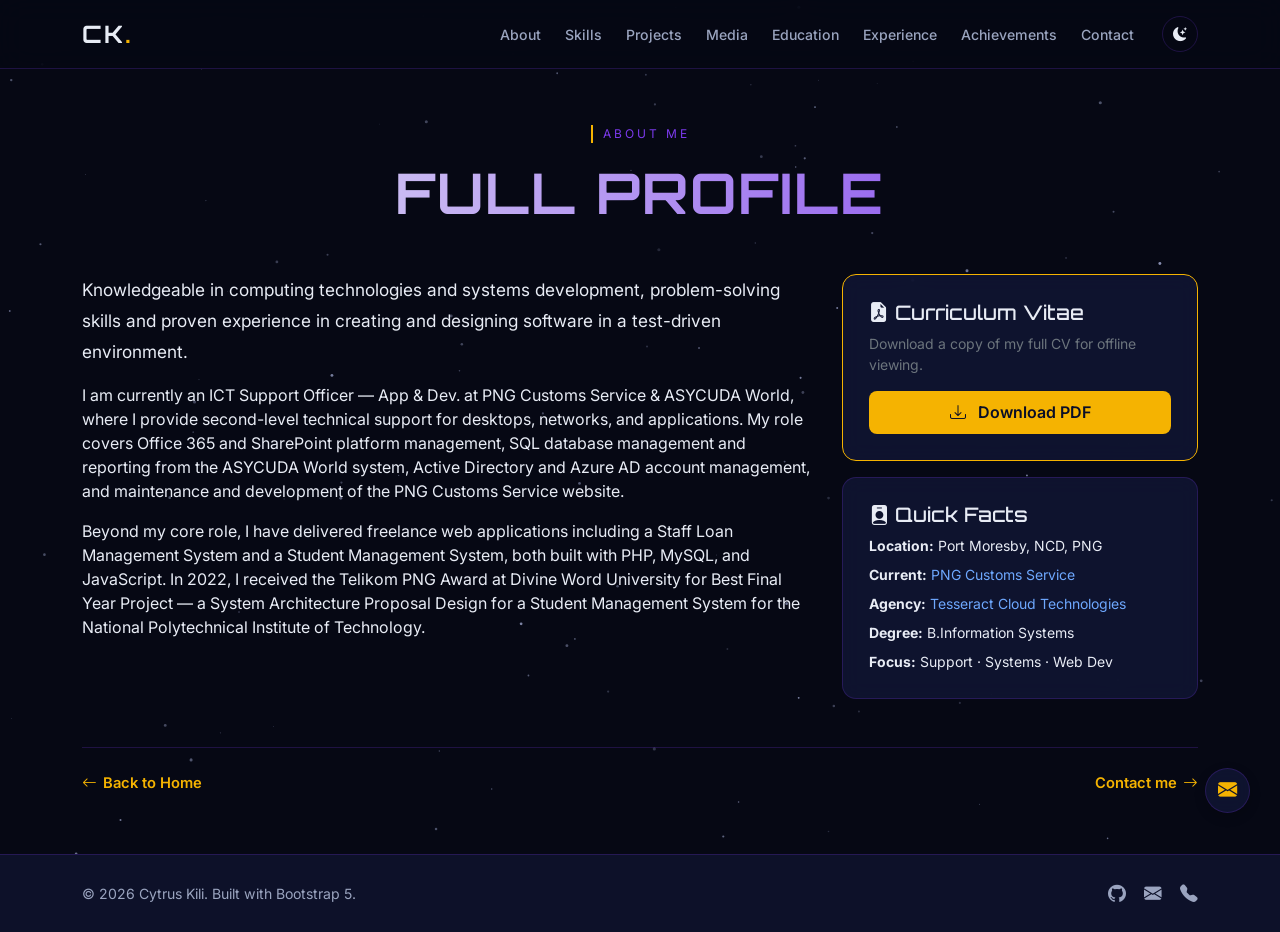
==== commit d6299444: "v.1.1.3: Completion adding Favicon and meta description to html webpages" ====
--- a/about.html
+++ b/about.html
@@ -4,6 +4,8 @@
   <meta charset="UTF-8">
   <meta name="viewport" content="width=device-width, initial-scale=1.0">
   <title>About — Cytrus Kili</title>
+  <link rel="icon" href="images/logo.ico" type="image/x-icon">
+  <meta name="description" content="Portfolio of Cytrus Kili, ICT Support Officer at PNG Customs Service. Web development, systems support, Office 365, SharePoint, and ASYCUDA World.">
   <link href="https://cdn.jsdelivr.net/npm/bootstrap@5.3.8/dist/css/bootstrap.min.css" rel="stylesheet">
   <link rel="stylesheet" href="https://cdn.jsdelivr.net/npm/bootstrap-icons@1.13.2/font/bootstrap-icons.min.css">
   <link rel="preconnect" href="https://fonts.googleapis.com">
